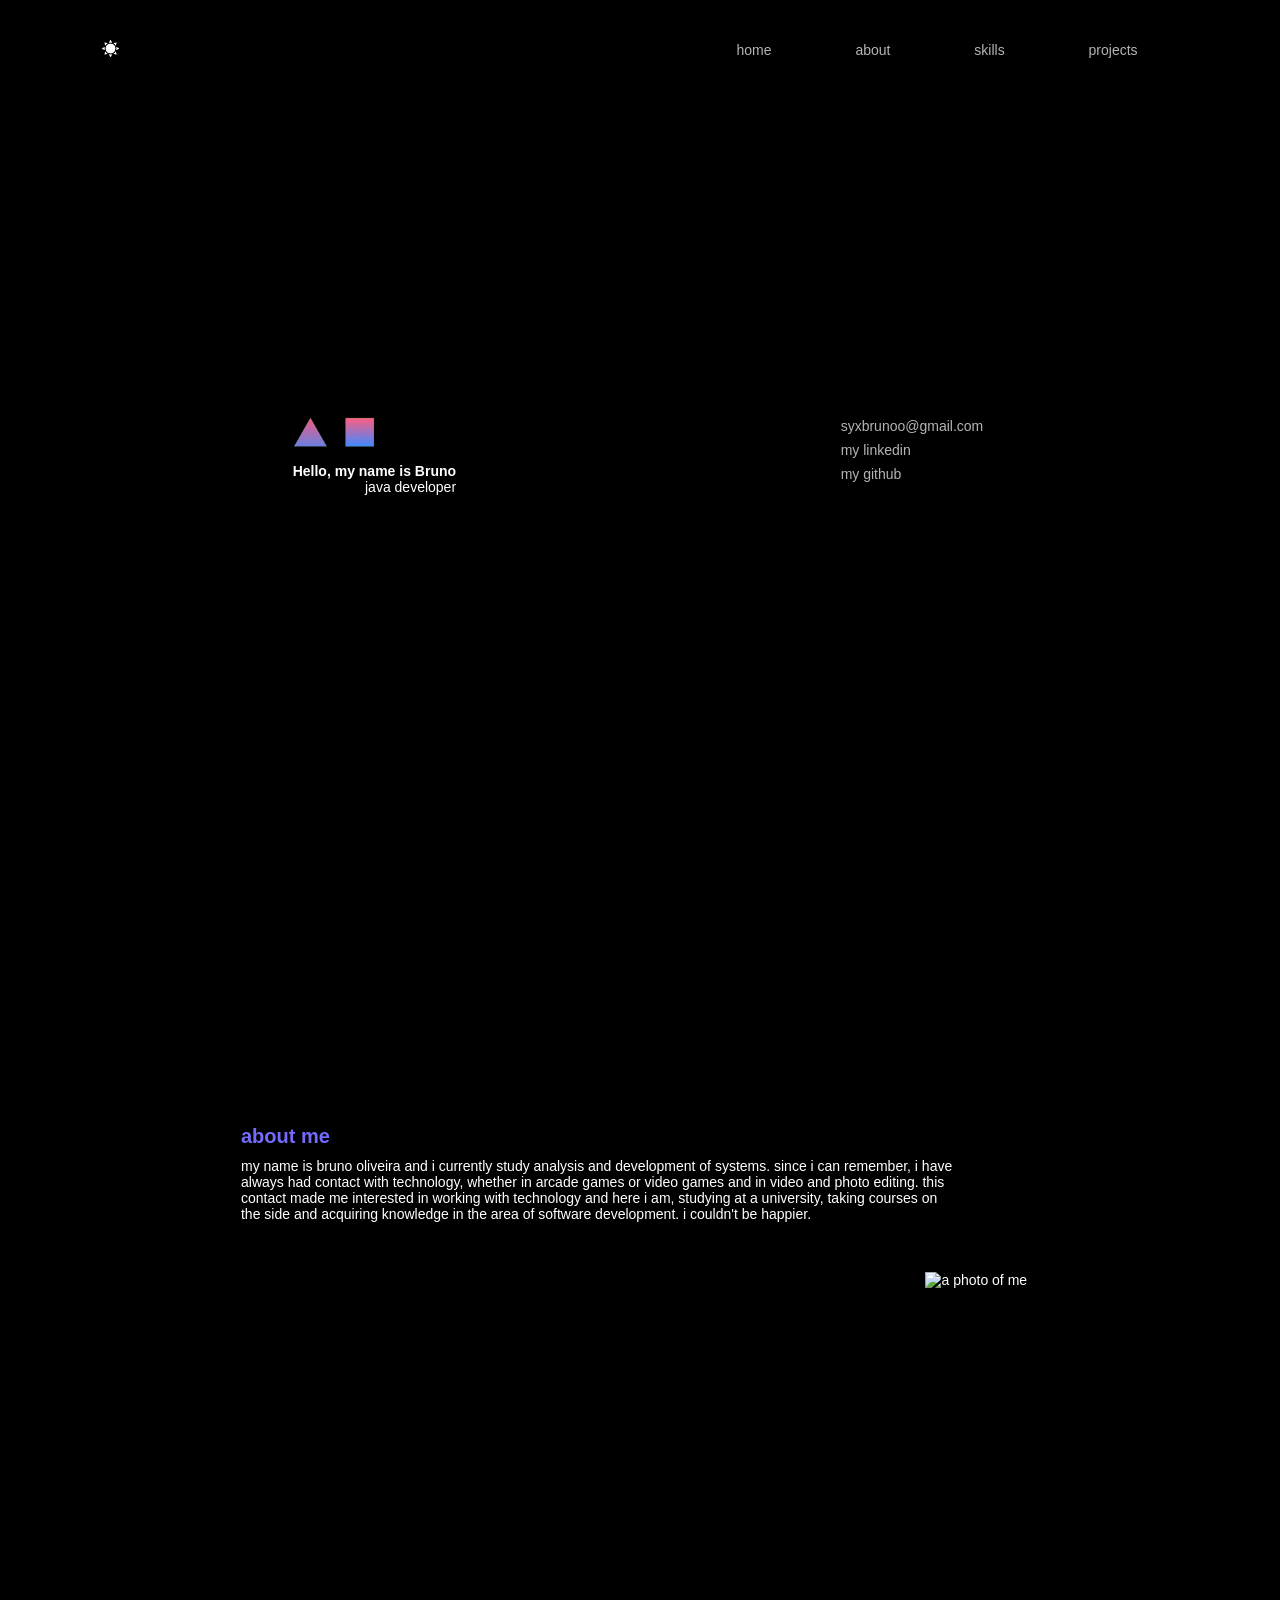
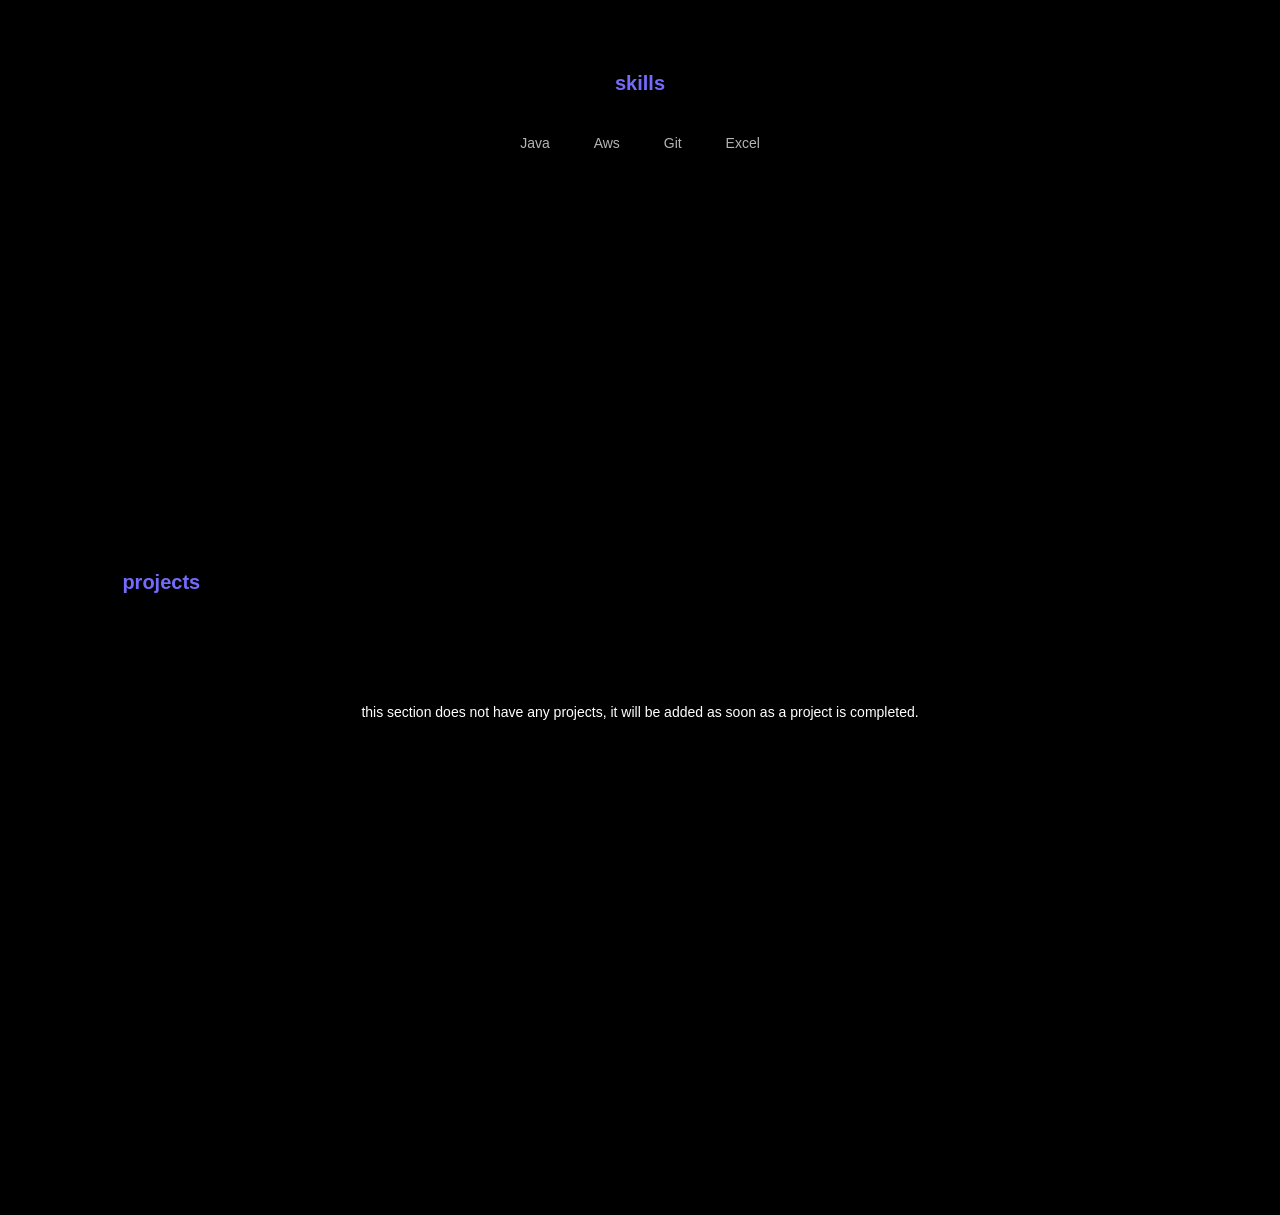
==== portfolio/index.html @ adb59bcd "comit" ====
<!DOCTYPE html>
<html lang="en">
<head>
    <meta charset="UTF-8">
    <meta name="viewport" content="width=device-width, initial-scale=1.0">
    <title>my portfolio</title>
    <link rel="stylesheet" href="style.css">
</head>
<body onload="loading()">
    <div id="loadingBody">
        <span id="loading"></span>
    </div>

    <div id="beforeLoading">
        <header id="header">
            <nav id="navBarContainer">
                <nav id="navBarFlex">
                    <picture>
                        <img src="image/sun.png" alt="sun or moon" height="17px" id="sunOrMoon" onclick="trocarImg()">
                    </picture>
                    <ul>
                        <li><a href="#home">home</a></li>
                        <li><a href="#about">about</a></li>
                        <li><a href="#skills">skills</a></li>
                        <li><a href="#projects">projects</a></li>
                    </ul>
                </nav>
            </nav>
        </header>
        <main>
            <section id="home">
                <div id="divApresentacao">
                    <div id="divShapes">
                        <img src="image/triangulo.png" alt="image shapes" height="35px" id="triangulo">
                        <img src="image/quadrado.png" alt="" height="35px" id="quadrado">
                    </div>
                    <h1>Hello, my name is Bruno</h1>
                    <p>java developer</p>
                </div>
                <div id="divApresentacaoLista">
                    <ul>
                        <li><a href="mailto:syxbrunoo@gmail.com">syxbrunoo@gmail.com</a></li>
                        <li><a href="https://www.linkedin.com/in/syxbrunoo/">my linkedin </a></li>
                        <li><a href="https://github.com/syxbruno">my github</a></li>
                    </ul>
                </div>
            </section>
            <section id="about">
                <div id="divAboutMeContainer">
                    <div id="divAboutMe">
                        <h2 class="title">about me</h2>
                        <p>my name is bruno oliveira and i currently study analysis and development of systems. since i can remember, i have always had contact with technology, whether in arcade games or video games and in video and photo editing. this contact made me interested in working with technology and here i am, studying at a university, taking courses on the side and acquiring knowledge in the area of software development. i couldn't be happier.</p>
                    </div>
                    <div id="divAboutMePhoto">
                        <picture>
                            <img src="" alt="a photo of me">
                        </picture>
                    </div>
                </div>
            </section>
            <section id="skills">
                <h2 class="title">skills</h2>
                <div>
                    <ul>
                        <li><a href="#">Java</a></li>
                        <li><a href="#">Aws</a></li>
                        <li><a href="#">Git</a></li>
                        <li><a href="#">Excel</a></li>
                    </ul>
                </div>
            </section>
            <section id="projects">
                <div id="divProjects">
                    <h2 class="title">projects</h2>
                    <p>this section does not have any projects, it will be added as soon as a project is completed.</p>
                </div>
            </section>
        </main>
    </div>

    <script src="portfolio.js"></script>

</body>
</html>
---- portfolio/style.css ----
@charset "UTF-8";

* {
    margin: 0%;
    padding: 0%;

    font-family: Arial, Helvetica, sans-serif;
    font-size: 14px;

    scroll-behavior: smooth;
}

#beforeLoading {
    display: none;
}

#loadingBody {
    width: 100%;
    height: 100vh;
    display: flex;
    align-items: center;
    justify-content: center;
}

#loading {
    width: 40px;
    height: 40px;
    background-color: transparent;
    display: block;
    border: 9px solid #746afc;
    border-top: 9px solid transparent;
    border-radius: 50%;

    animation: loading 1s ease-in-out infinite;
}

@keyframes loading {
    0% {
        transform: rotate(0deg);
    }

    100% {
        transform: rotate(360deg);
    }
}

::-webkit-scrollbar {
    width: 6px;
}
::-webkit-scrollbar-thumb {
    background-color: #746afc;
    border-radius: 5px;
}

:root {
    --cor1: #ffffff;
    --cor2: #000000;
    --cor3: #ffffffb4;
    --cor4: #000000ad;

    --cor5: rgba(255, 255, 255, 0.062);
}

.tema-dark {
    --cor1: #000000;
    --cor2: #ffffff;
    --cor3: #0000009d;
    --cor4: #000000ad;

    --cor5: rgba(0, 0, 0, 0.219);
}

body {
    background-color: var(--cor2);
    color: var(--cor1);
    transition: .5s ease-in-out;
}




#navBarContainer {
    max-width: 1280px;
    margin: auto;
}

#navBarFlex {
    display: flex;
    align-items: center;
    justify-content: space-between;
}

header {
    width: 84%;
    padding: 40px 8%;
    position: fixed;
    top: 0;
    left: 0;
    transition: .5s ease-in-out;
}

header.rolagem {
    padding: 16px 8%;
    background-color: var(--cor5);
    backdrop-filter: blur(15px);
}

header img {
    cursor: pointer;
}

header ul > li {
    list-style-type: none;
    display: inline-block;
    margin: 0px 40px;
}

li > a {
    text-decoration: none;
    color: var(--cor3);
    transition: .25s ease-in-out;
}

li > a:hover {
    color: var(--cor1);
}




#home {
    display: flex;
    align-items: center;
    justify-content: space-around;
    padding: 45vh 8%;
}

#divApresentacao > p {
    float: right;
}

#divShapes {
    padding: 10px 0px;
}

#divShapes > img {
    padding-right: 10px;
}

#triangulo {
    transition: .5s ease-in-out;
}
#triangulo:hover {
    transform: translateX(10px);
}

#quadrado {
    transition: .5s ease-in-out;
}
#quadrado:hover {
    transform: translateX(10px);
}

#divApresentacaoLista > ul > li {
    list-style-type: none;
    padding: 4px;
}



#about {
    padding: 25vh 8%;
}

#divAboutMeContainer > div {
    display: inline-block;
    justify-content: center;
    align-items: center;
}

#divAboutMePhoto {
    float: right;
    margin-top: 50px;
    margin-right: 14%;
} 

#divAboutMe {
    max-width: 110vh;
}

#divAboutMe > h2 {
    margin: 0px 14%;
}

#divAboutMe > p {
    margin: 0px 14%;
    margin-top: 10px;
}




#skills {
    padding: 25vh 8%;
    text-align: center;
}

#skills ul > li {
    list-style-type: none;
    display: inline-block;
    margin: 40px 20px;
}




#projects {
    padding: 15vh 8%;
    margin-bottom: 30vh;
}

#divProjects > h2 {
    padding: 20px;
}

#divProjects > p {
    padding: 10vh 8%;
    text-align: center;
}




.title {
    font-size: 20px;
    color:  #746afc;
}
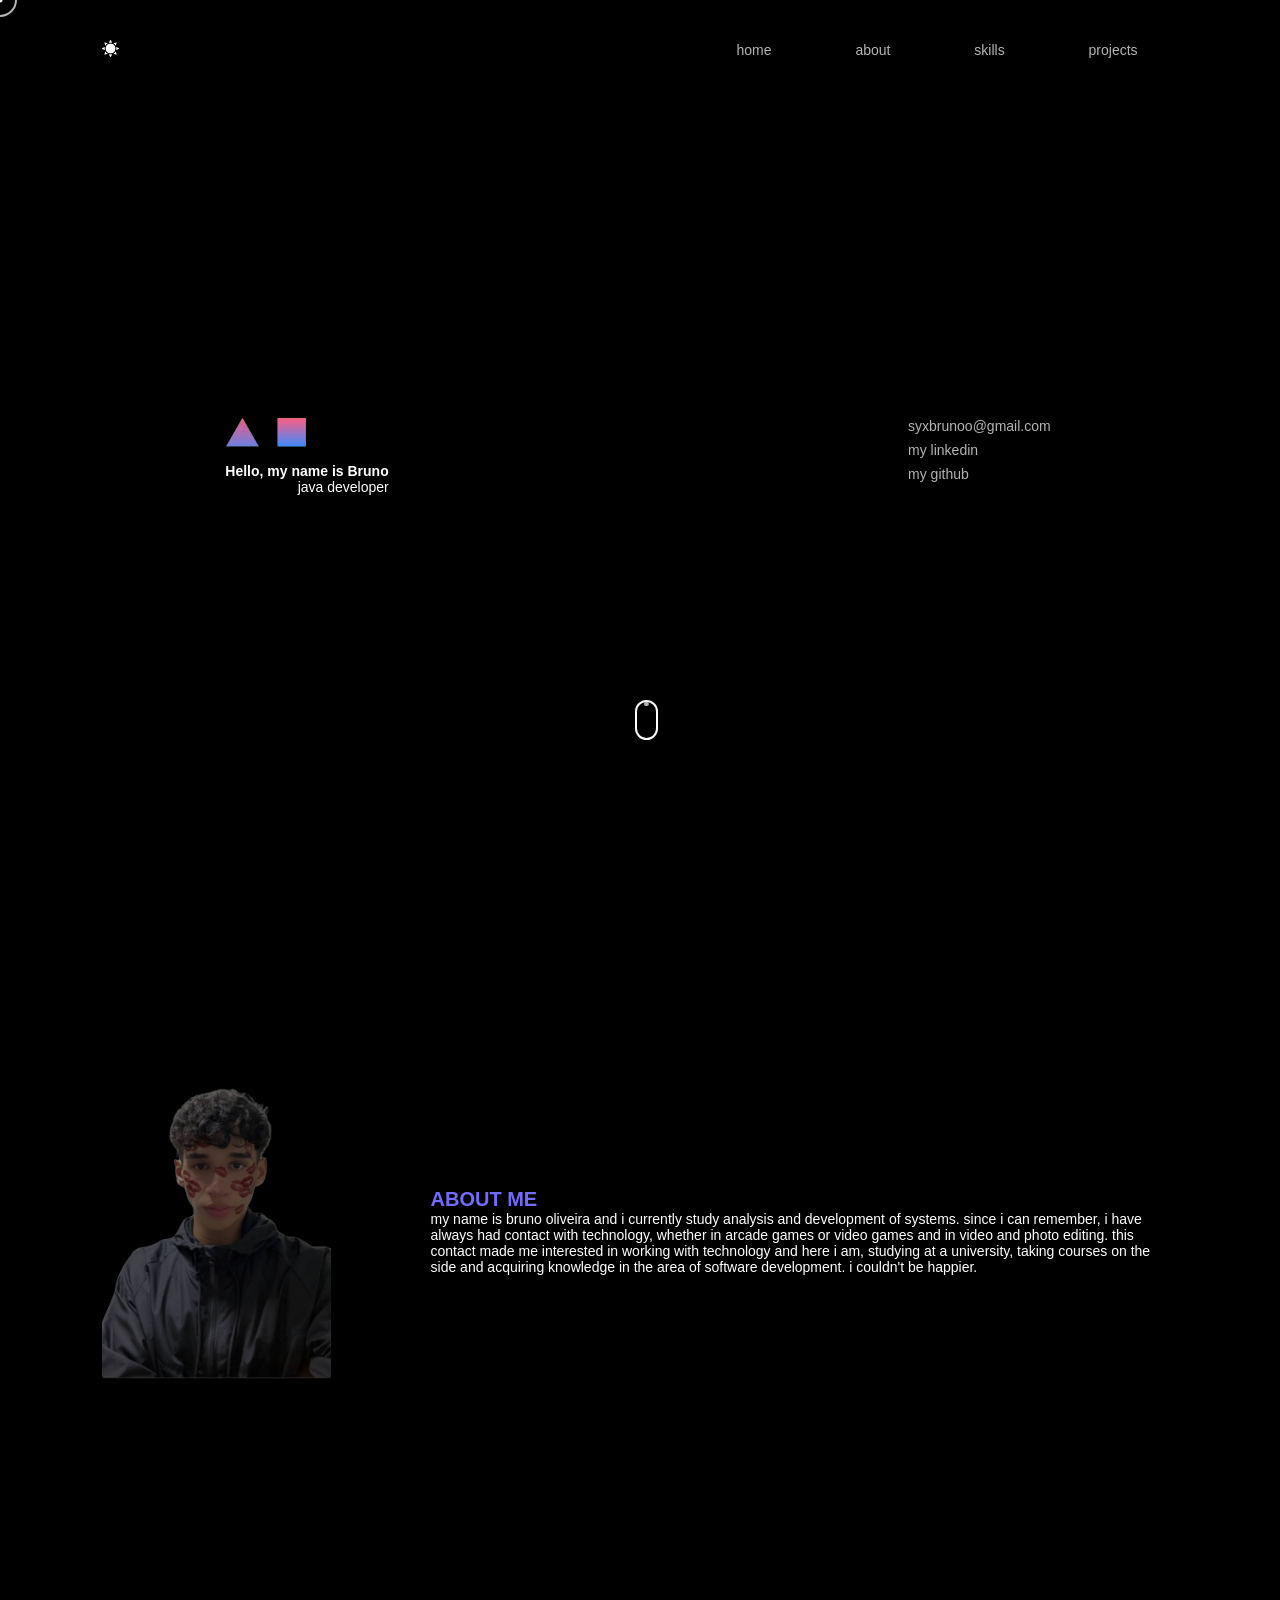
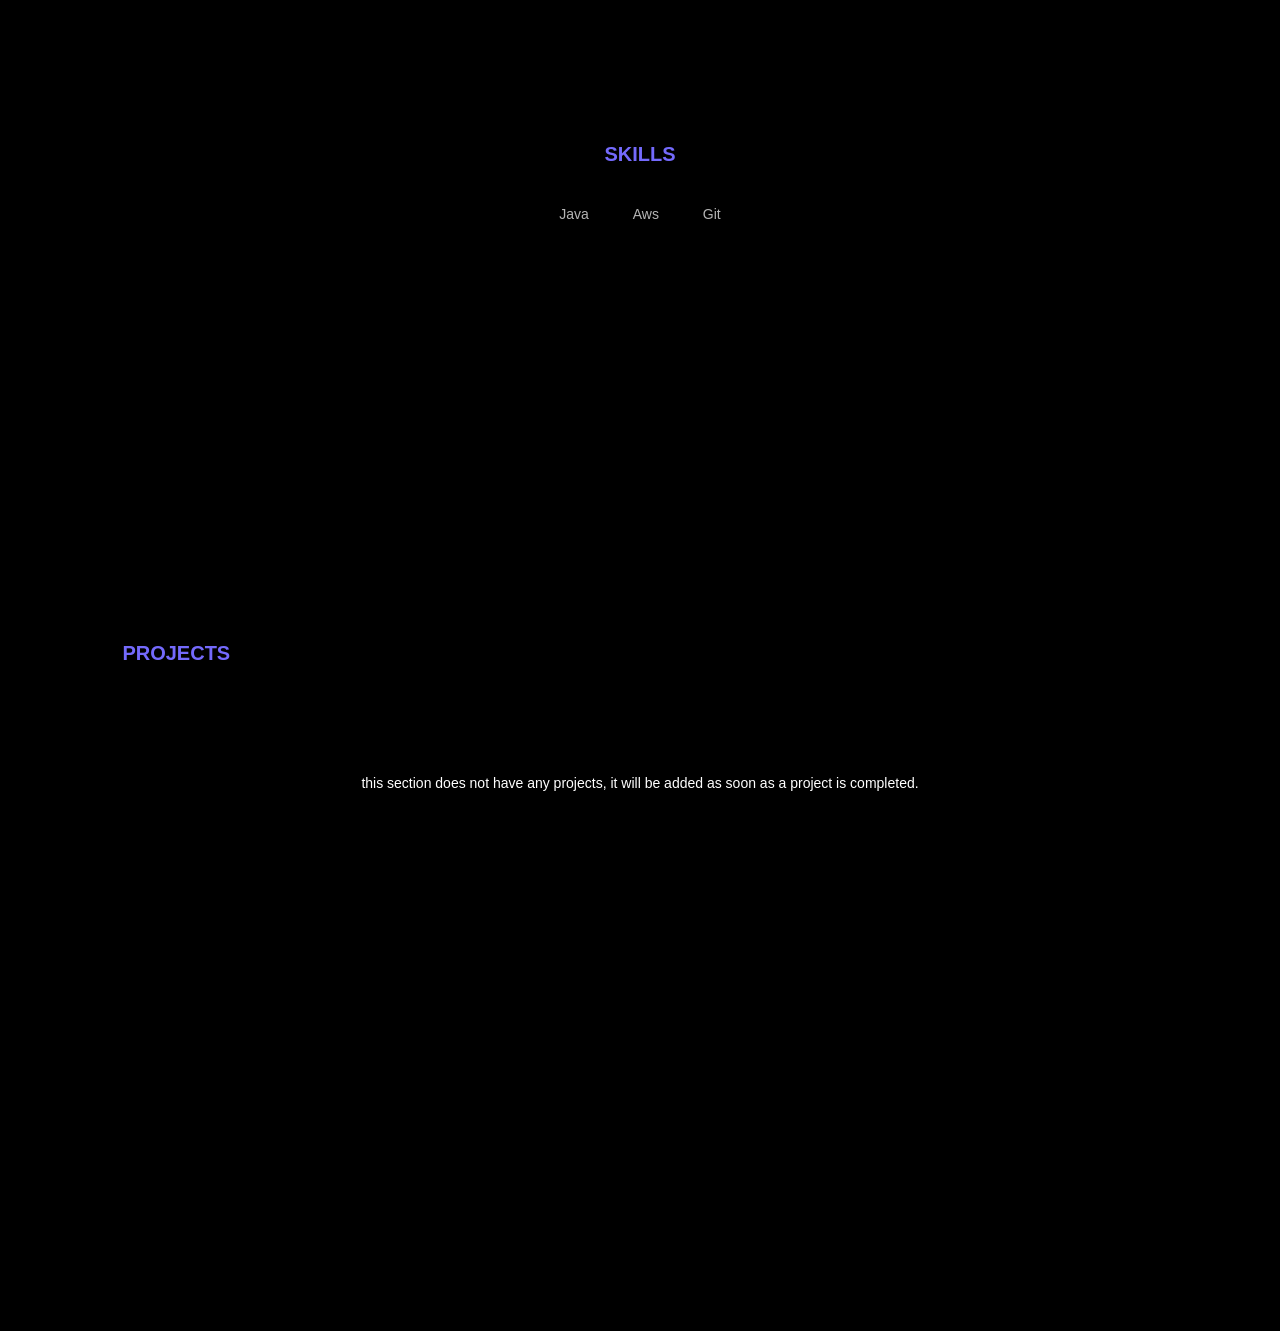
==== commit ee26aed7: "atualizaçao" ====
--- a/portfolio/index.html
+++ b/portfolio/index.html
@@ -7,6 +7,10 @@
     <link rel="stylesheet" href="style.css">
 </head>
 <body onload="loading()">
+
+    <div class="cursor-dot" data-cursor-dot></div>
+    <div class="cursor-outline" data-cursor-outline></div>
+
     <div id="loadingBody">
         <span id="loading"></span>
     </div>
@@ -18,6 +22,7 @@
                     <picture>
                         <img src="image/sun.png" alt="sun or moon" height="17px" id="sunOrMoon" onclick="trocarImg()">
                     </picture>
+
                     <ul>
                         <li><a href="#home">home</a></li>
                         <li><a href="#about">about</a></li>
@@ -26,9 +31,12 @@
                     </ul>
                 </nav>
             </nav>
+            
         </header>
         <main>
+
             <section id="home">
+
                 <div id="divApresentacao">
                     <div id="divShapes">
                         <img src="image/triangulo.png" alt="image shapes" height="35px" id="triangulo">
@@ -37,41 +45,53 @@
                     <h1>Hello, my name is Bruno</h1>
                     <p>java developer</p>
                 </div>
+
+                <div class="scrollIndicator"></div>
+
                 <div id="divApresentacaoLista">
                     <ul>
-                        <li><a href="mailto:syxbrunoo@gmail.com">syxbrunoo@gmail.com</a></li>
-                        <li><a href="https://www.linkedin.com/in/syxbrunoo/">my linkedin </a></li>
-                        <li><a href="https://github.com/syxbruno">my github</a></li>
+                        <li><a class="mylink" target="_blank" href="mailto:syxbrunoo@gmail.com">syxbrunoo@gmail.com</a></li>
+                        <li><a class="mylink" target="_blank" href="https://www.linkedin.com/in/syxbrunoo/">my linkedin </a></li>
+                        <li><a class="mylink" target="_blank" href="https://github.com/syxbruno">my github</a></li>
                     </ul>
-                </div>
-            </section>
-            <section id="about">
-                <div id="divAboutMeContainer">
-                    <div id="divAboutMe">
-                        <h2 class="title">about me</h2>
-                        <p>my name is bruno oliveira and i currently study analysis and development of systems. since i can remember, i have always had contact with technology, whether in arcade games or video games and in video and photo editing. this contact made me interested in working with technology and here i am, studying at a university, taking courses on the side and acquiring knowledge in the area of software development. i couldn't be happier.</p>
-                    </div>
-                    <div id="divAboutMePhoto">
-                        <picture>
-                            <img src="" alt="a photo of me">
-                        </picture>
+
+                    <div class="modal" id="modal">
+                        <div class="modal-content">
+                            <p>You will be directed to an external link on this website, can we continue?</p>
+
+                            <button id="confirmButton">yes</button>
+                            <button id="cancelButton">no</button>
+                        </div>
                     </div>
                 </div>
             </section>
+
+            <section id="about">
+                <div id="divAboutMeContainer">
+                    <div id="divAboutMePhoto">
+                        <img src="image/mypicture.png" alt="me picture" id="myPhoto" height="300px">
+                    </div>
+
+                    <div id="divAboutMe">
+                        <h2 class="title">ABOUT ME</h2>
+                        <p>my name is bruno oliveira and i currently study analysis and development of systems. since i can remember, i have always had contact with technology, whether in arcade games or video games and in video and photo editing. this contact made me interested in working with technology and here i am, studying at a university, taking courses on the side and acquiring knowledge in the area of software development. i couldn't be happier.</p>
+                    </div>
+                </div>
+            </section>
+
             <section id="skills">
-                <h2 class="title">skills</h2>
+                <h2 class="title">SKILLS</h2>
                 <div>
                     <ul>
                         <li><a href="#">Java</a></li>
                         <li><a href="#">Aws</a></li>
                         <li><a href="#">Git</a></li>
-                        <li><a href="#">Excel</a></li>
                     </ul>
                 </div>
             </section>
             <section id="projects">
                 <div id="divProjects">
-                    <h2 class="title">projects</h2>
+                    <h2 class="title">PROJECTS</h2>
                     <p>this section does not have any projects, it will be added as soon as a project is completed.</p>
                 </div>
             </section>
--- a/portfolio/style.css
+++ b/portfolio/style.css
@@ -9,6 +9,10 @@
 
     scroll-behavior: smooth;
 }
+
+
+
+
 
 #beforeLoading {
     display: none;
@@ -44,6 +48,68 @@
     }
 }
 
+
+
+
+
+.modal {
+    display: none;
+    position: fixed;
+    z-index: 1;
+    left: 0;
+    top: 0;
+    width: 100%;
+    height: 100%;
+    background-color: rgba(0, 0, 0, 0.5);
+}
+
+.modal-content {
+    background-color: rgba(255, 255, 255, 0.13);
+    padding: 20px;
+    border-radius: 5px;
+    width: 300px;
+    margin: 20% auto;
+    text-align: center;
+    backdrop-filter: blur(4px);
+}
+
+.modal-content > p {
+    color: white;
+    padding: 10px;
+}
+
+button {
+    height: 25px;
+    width: 60px;
+    padding: 5px;
+    margin: 15px;
+    border: none;
+    border-radius: 7px;
+    background-image: linear-gradient(to right, #3E8BFF 25%, #FF5E84);
+    background-size: 160% 100%;
+    color: rgba(255, 255, 255, 0.438);
+    transition: .3s ease-in-out;
+    animation: animatedGradient 2s infinite alternate;
+}
+
+@keyframes animatedGradient {
+    0% {
+        background-position-x: 0%;
+    }
+
+    100% {
+        background-position-x: 100%;
+    }
+}
+
+button:hover {
+    color: rgb(255, 255, 255);
+}
+
+
+
+
+
 ::-webkit-scrollbar {
     width: 6px;
 }
@@ -51,6 +117,10 @@
     background-color: #746afc;
     border-radius: 5px;
 }
+
+
+
+
 
 :root {
     --cor1: #ffffff;
@@ -70,6 +140,10 @@
     --cor5: rgba(0, 0, 0, 0.219);
 }
 
+
+
+
+
 body {
     background-color: var(--cor2);
     color: var(--cor1);
@@ -79,6 +153,34 @@
 
 
 
+
+.cursor-dot {
+    width: 5px;
+    height: 5px;
+    background-color: var(--cor1);
+}
+
+.cursor-outline {
+    width: 30px;
+    height: 30px;
+    border: 2px solid var(--cor3);
+}
+
+.cursor-dot,
+.cursor-outline {
+    position: fixed;
+    top: 0;
+    left: 0;
+    transform: translate(-50%, -50%);
+    border-radius: 50%;
+    z-index: 1;
+    pointer-events: none;
+}
+
+
+
+
+
 #navBarContainer {
     max-width: 1280px;
     margin: auto;
@@ -88,6 +190,10 @@
     display: flex;
     align-items: center;
     justify-content: space-between;
+}
+
+#sunOrMoon {
+    cursor: pointer;
 }
 
 header {
@@ -105,10 +211,6 @@
     backdrop-filter: blur(15px);
 }
 
-header img {
-    cursor: pointer;
-}
-
 header ul > li {
     list-style-type: none;
     display: inline-block;
@@ -124,6 +226,7 @@
 li > a:hover {
     color: var(--cor1);
 }
+
 
 
 
@@ -166,42 +269,63 @@
     padding: 4px;
 }
 
+.scrollIndicator {
+    top: 30vh;
+    width: 1.4em;
+    height: 2.6em;
+    border: 2px solid var(--cor1);
+    border-radius: 30px;
+    position: relative;
+    z-index: -1;
+}
+
+.scrollIndicator::before {
+    content: '';
+    width: 0.3em;
+    height: 0.3em;
+    border-radius: 50%;
+    background: var(--cor3);
+    position: absolute;
+    left: 50%;
+    transform: translateX(-50%);
+    animation: scroll 1.1s infinite;
+}
+
+@keyframes scroll {
+    0% {
+        bottom: 70%;
+        opacity: 1;
+    }
+
+    100% {
+        bottom: 10%;
+        opacity: 0;
+    }
+}
+
+
+
 
 
 #about {
-    padding: 25vh 8%;
-}
-
-#divAboutMeContainer > div {
-    display: inline-block;
-    justify-content: center;
+    padding: 20vh 8%;
+}
+
+#divAboutMeContainer {
+    display: flex;
     align-items: center;
 }
 
 #divAboutMePhoto {
-    float: right;
-    margin-top: 50px;
-    margin-right: 14%;
-} 
-
-#divAboutMe {
-    max-width: 110vh;
-}
-
-#divAboutMe > h2 {
-    margin: 0px 14%;
-}
-
-#divAboutMe > p {
-    margin: 0px 14%;
-    margin-top: 10px;
-}
+    margin-right: 100px;
+}
+
 
 
 
 
 #skills {
-    padding: 25vh 8%;
+    padding: 20vh 8%;
     text-align: center;
 }
 
@@ -214,8 +338,9 @@
 
 
 
+
 #projects {
-    padding: 15vh 8%;
+    padding: 20vh 8%;
     margin-bottom: 30vh;
 }
 
@@ -227,6 +352,7 @@
     padding: 10vh 8%;
     text-align: center;
 }
+
 
 
 
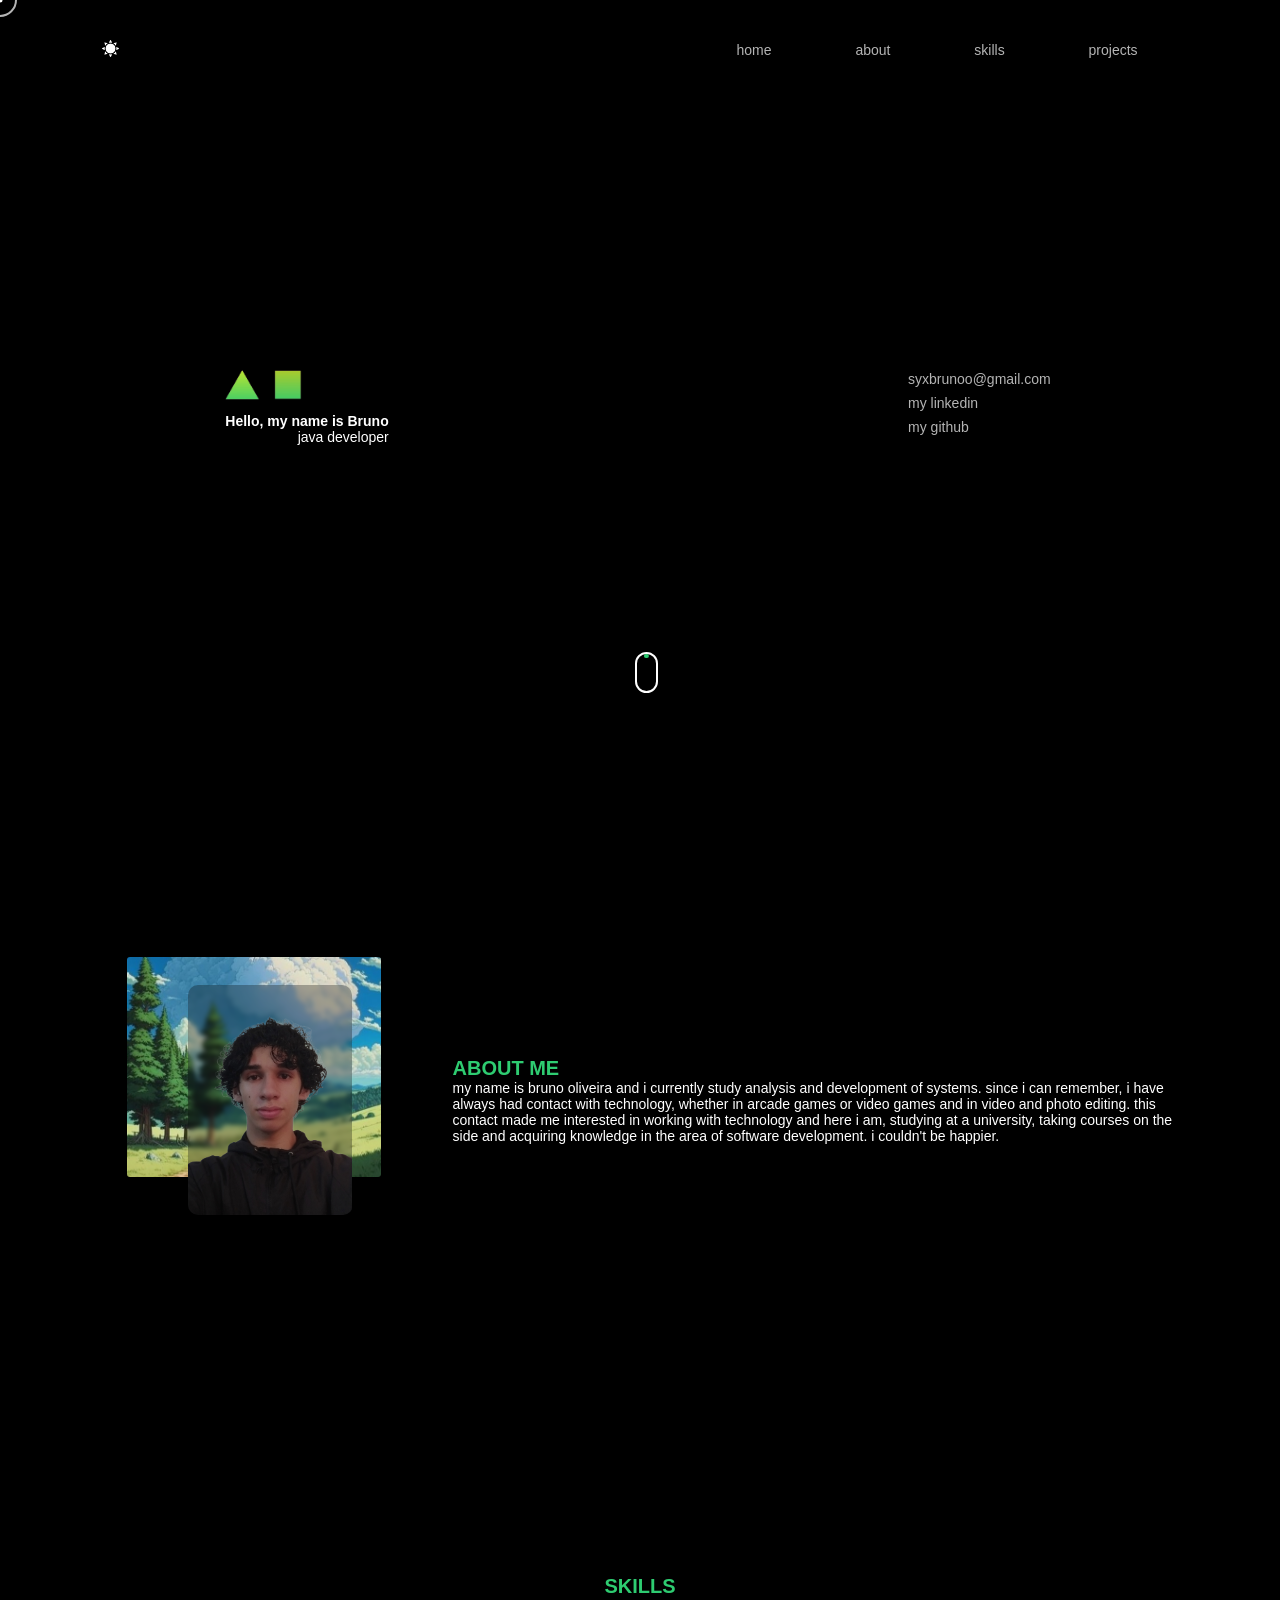
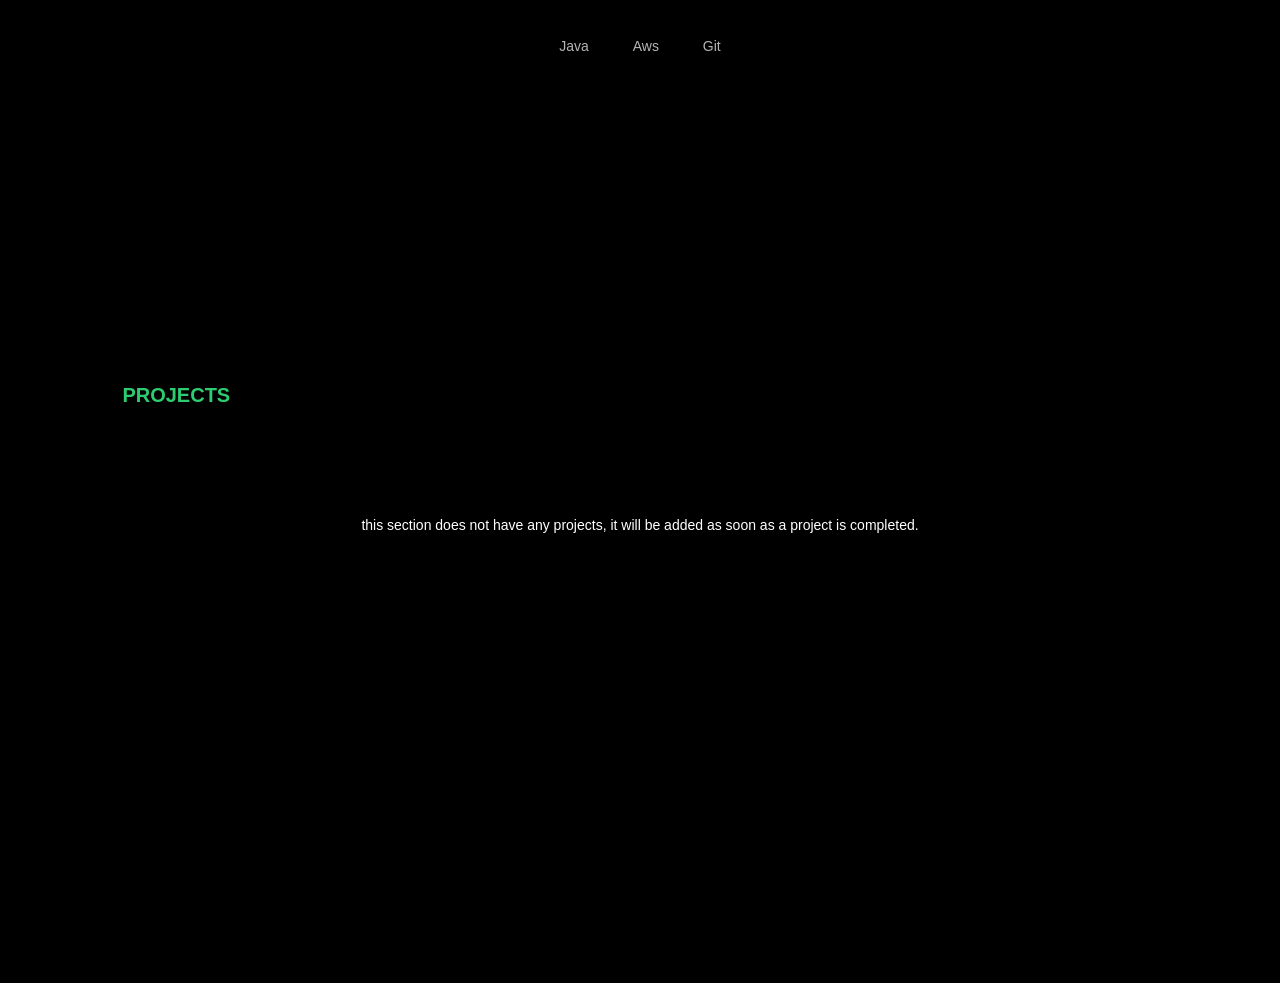
==== commit b51d0760: "atualização" ====
--- a/portfolio/index.html
+++ b/portfolio/index.html
@@ -39,8 +39,8 @@
 
                 <div id="divApresentacao">
                     <div id="divShapes">
-                        <img src="image/triangulo.png" alt="image shapes" height="35px" id="triangulo">
-                        <img src="image/quadrado.png" alt="" height="35px" id="quadrado">
+                        <img src="image/trianguloverde.png" alt="image shapes" height="30px" id="triangulo">
+                        <img src="image/quadradoverde.png" alt="" height="30px" id="quadrado">
                     </div>
                     <h1>Hello, my name is Bruno</h1>
                     <p>java developer</p>
@@ -69,8 +69,10 @@
             <section id="about">
                 <div id="divAboutMeContainer">
                     <div id="divAboutMePhoto">
-                        <img src="image/mypicture.png" alt="me picture" id="myPhoto" height="300px">
+                        <img src="image/mypicture.png" alt="me picture" id="myPhoto" height="230px">
                     </div>
+
+                    <img id="imageAnime" src="image/animeimage.jpg" alt="anime image" height="220px">
 
                     <div id="divAboutMe">
                         <h2 class="title">ABOUT ME</h2>
--- a/portfolio/style.css
+++ b/portfolio/style.css
@@ -31,7 +31,7 @@
     height: 40px;
     background-color: transparent;
     display: block;
-    border: 9px solid #746afc;
+    border: 9px solid #2ecc71;
     border-top: 9px solid transparent;
     border-radius: 50%;
 
@@ -85,7 +85,7 @@
     margin: 15px;
     border: none;
     border-radius: 7px;
-    background-image: linear-gradient(to right, #3E8BFF 25%, #FF5E84);
+    background-image: linear-gradient(to right, #2ecc71 25%, #aacc2e);
     background-size: 160% 100%;
     color: rgba(255, 255, 255, 0.438);
     transition: .3s ease-in-out;
@@ -114,7 +114,7 @@
     width: 6px;
 }
 ::-webkit-scrollbar-thumb {
-    background-color: #746afc;
+    background-color: #2ecc71;
     border-radius: 5px;
 }
 
@@ -173,7 +173,7 @@
     left: 0;
     transform: translate(-50%, -50%);
     border-radius: 50%;
-    z-index: 1;
+    z-index: 100;
     pointer-events: none;
 }
 
@@ -203,6 +203,7 @@
     top: 0;
     left: 0;
     transition: .5s ease-in-out;
+    z-index: 10;
 }
 
 header.rolagem {
@@ -235,7 +236,7 @@
     display: flex;
     align-items: center;
     justify-content: space-around;
-    padding: 45vh 8%;
+    padding: 40vh 8%;
 }
 
 #divApresentacao > p {
@@ -284,7 +285,7 @@
     width: 0.3em;
     height: 0.3em;
     border-radius: 50%;
-    background: var(--cor3);
+    background: #2ecc71;
     position: absolute;
     left: 50%;
     transform: translateX(-50%);
@@ -312,12 +313,31 @@
 }
 
 #divAboutMeContainer {
+    position: relative;
     display: flex;
     align-items: center;
 }
 
 #divAboutMePhoto {
+    height: 230px;
     margin-right: 100px;
+    margin-left: 8%;
+    border-radius: 10px;
+    background-color: rgba(0, 0, 0, 0.288);
+    backdrop-filter: blur(2px);
+    z-index: 1;
+}
+
+#myPhoto {
+    border-radius: 10px;
+}
+
+#imageAnime {
+    position: absolute;
+    border-radius: 3px;
+    top: -28px;
+    left: 25px;
+    z-index: 0;
 }
 
 
@@ -340,7 +360,7 @@
 
 
 #projects {
-    padding: 20vh 8%;
+    padding: 10vh 8%;
     margin-bottom: 30vh;
 }
 
@@ -359,5 +379,5 @@
 
 .title {
     font-size: 20px;
-    color:  #746afc;
+    color:  #2ecc71;
 }
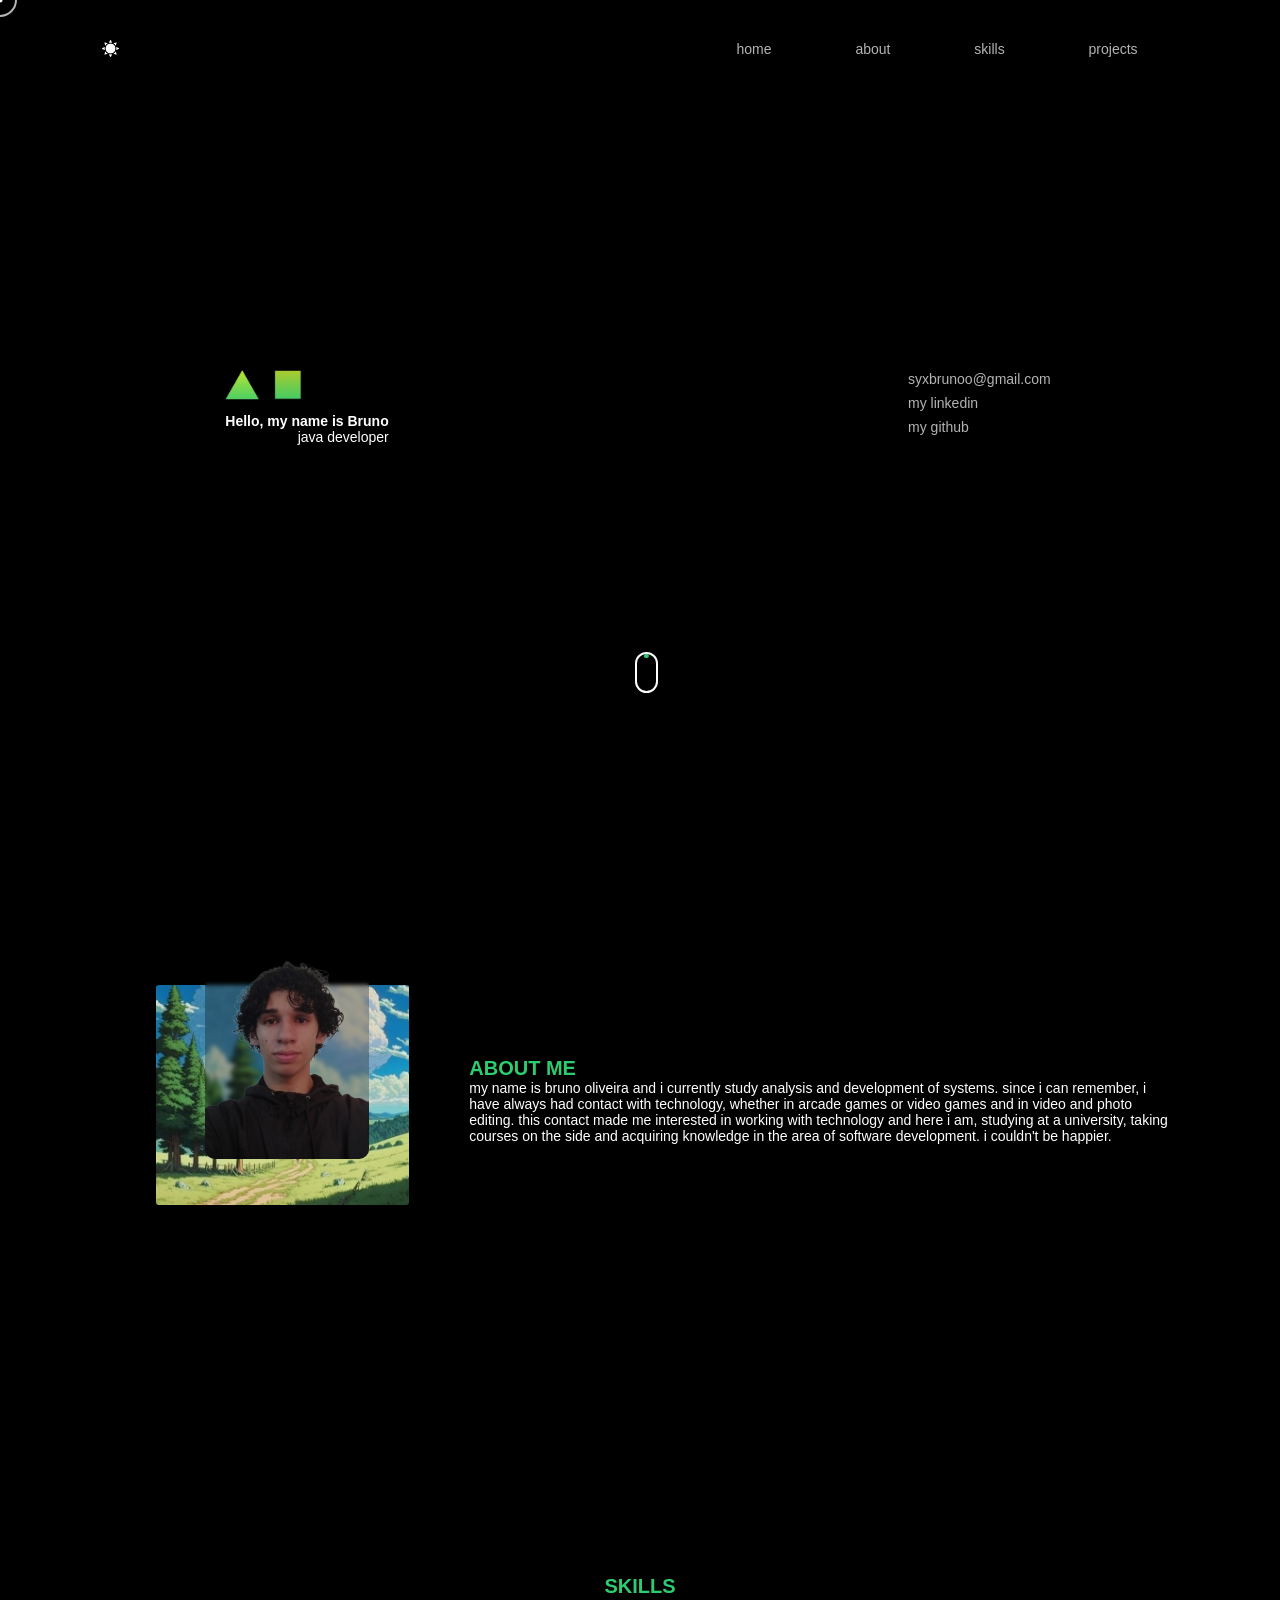
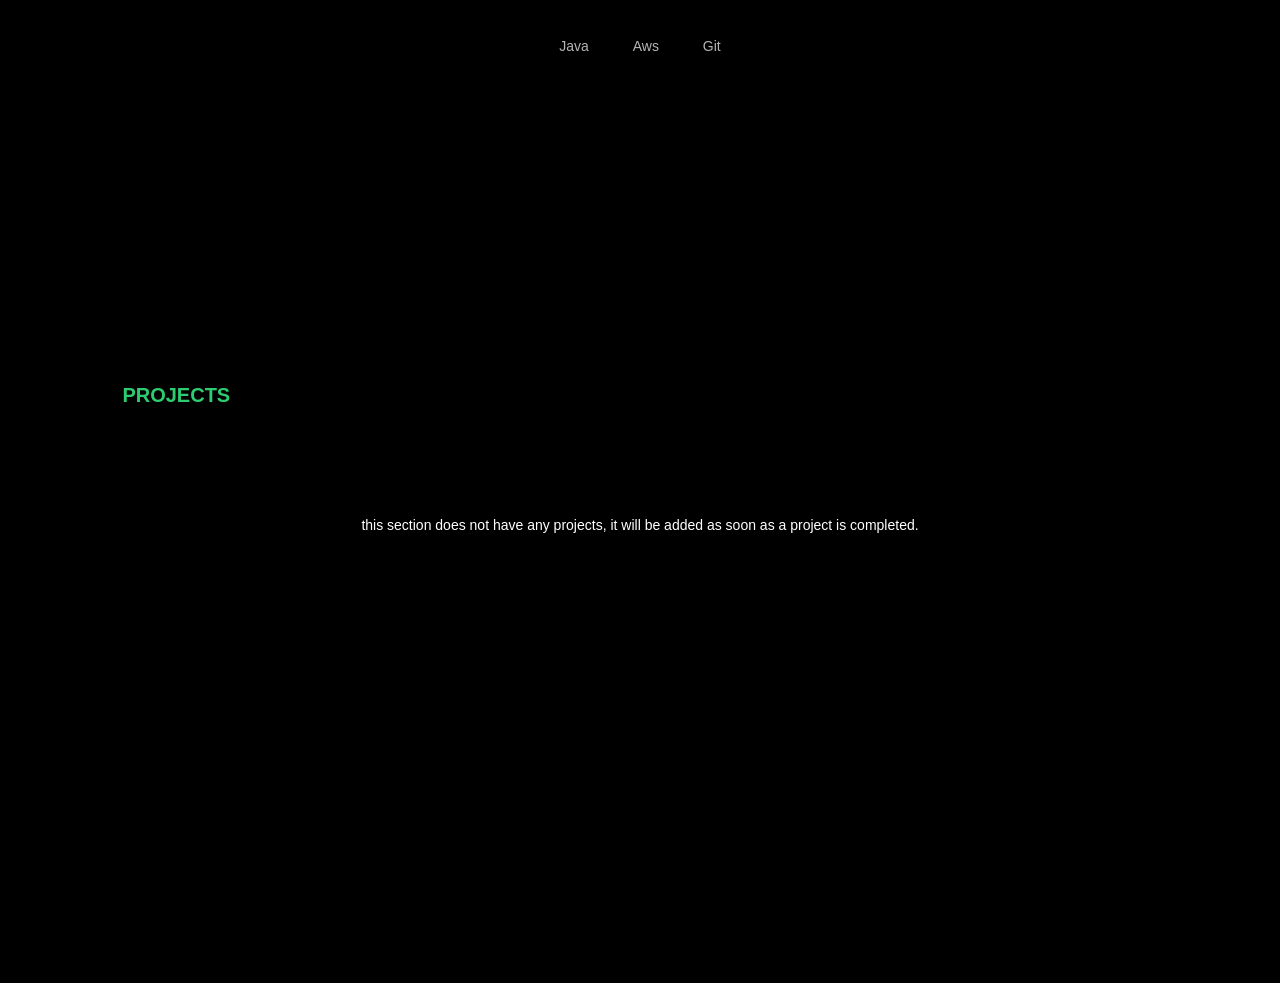
==== commit 55e9c991: "finalização" ====
--- a/portfolio/index.html
+++ b/portfolio/index.html
@@ -5,6 +5,7 @@
     <meta name="viewport" content="width=device-width, initial-scale=1.0">
     <title>my portfolio</title>
     <link rel="stylesheet" href="style.css">
+    <link class="refreshStyleSheet" rel="stylesheet" href="mediaquery.css">
 </head>
 <body onload="loading()">
 
@@ -19,16 +20,17 @@
         <header id="header">
             <nav id="navBarContainer">
                 <nav id="navBarFlex">
-                    <picture>
-                        <img src="image/sun.png" alt="sun or moon" height="17px" id="sunOrMoon" onclick="trocarImg()">
-                    </picture>
 
-                    <ul>
-                        <li><a href="#home">home</a></li>
-                        <li><a href="#about">about</a></li>
-                        <li><a href="#skills">skills</a></li>
-                        <li><a href="#projects">projects</a></li>
-                    </ul>
+                    <img src="image/sun.png" alt="sun or moon" height="17px" id="sunOrMoon" onclick="trocarImg()">
+
+                    <nav id="itens">
+                        <ul>
+                            <li><a class="refreshLink" href="#home">home</a></li>
+                            <li><a class="refreshLink" href="#about">about</a></li>
+                            <li><a class="refreshLink" href="#skills">skills</a></li>
+                            <li><a class="refreshLink" href="#projects">projects</a></li>
+                        </ul>
+                    </nav>
                 </nav>
             </nav>
             
@@ -50,9 +52,9 @@
 
                 <div id="divApresentacaoLista">
                     <ul>
-                        <li><a class="mylink" target="_blank" href="mailto:syxbrunoo@gmail.com">syxbrunoo@gmail.com</a></li>
-                        <li><a class="mylink" target="_blank" href="https://www.linkedin.com/in/syxbrunoo/">my linkedin </a></li>
-                        <li><a class="mylink" target="_blank" href="https://github.com/syxbruno">my github</a></li>
+                        <li><a id="mylinkone" target="_blank" href="mailto:syxbrunoo@gmail.com">syxbrunoo@gmail.com</a></li>
+                        <li><a id="mylinktwo" target="_blank" href="https://www.linkedin.com/in/syxbrunoo/">my linkedin</a></li>
+                        <li><a id="mylinktree" target="_blank" href="https://github.com/syxbruno">my github</a></li>
                     </ul>
 
                     <div class="modal" id="modal">
@@ -69,10 +71,10 @@
             <section id="about">
                 <div id="divAboutMeContainer">
                     <div id="divAboutMePhoto">
+                        <img id="imageAnime" src="image/animeimage.jpg" alt="anime image" height="220px">
+
                         <img src="image/mypicture.png" alt="me picture" id="myPhoto" height="230px">
                     </div>
-
-                    <img id="imageAnime" src="image/animeimage.jpg" alt="anime image" height="220px">
 
                     <div id="divAboutMe">
                         <h2 class="title">ABOUT ME</h2>
--- a/portfolio/style.css
+++ b/portfolio/style.css
@@ -181,6 +181,10 @@
 
 
 
+#iten {
+    display: block;
+}
+
 #navBarContainer {
     max-width: 1280px;
     margin: auto;
@@ -194,6 +198,10 @@
 
 #sunOrMoon {
     cursor: pointer;
+}
+
+#iconMenu {
+    display: none;
 }
 
 header {
@@ -313,31 +321,37 @@
 }
 
 #divAboutMeContainer {
-    position: relative;
     display: flex;
     align-items: center;
 }
 
 #divAboutMePhoto {
     height: 230px;
-    margin-right: 100px;
-    margin-left: 8%;
+    margin-left: 5%;
+    margin-right: 60px;
+    z-index: 1;
+}
+
+#imageAnime {
+    position: relative;
+    border-radius: 3px;
+    top: 0;
+    left: 0;
+    z-index: -1;
+}
+
+#myPhoto {
+    float: right;
+    transform: translate(-40px, -31vh);
+    border-radius: 10px;
     border-radius: 10px;
     background-color: rgba(0, 0, 0, 0.288);
     backdrop-filter: blur(2px);
     z-index: 1;
 }
 
-#myPhoto {
-    border-radius: 10px;
-}
-
-#imageAnime {
-    position: absolute;
-    border-radius: 3px;
-    top: -28px;
-    left: 25px;
-    z-index: 0;
+#arrowIos {
+    display: none;
 }
 
 
@@ -380,4 +394,4 @@
 .title {
     font-size: 20px;
     color:  #2ecc71;
-}+}
--- a/portfolio/mediaquery.css
+++ b/portfolio/mediaquery.css
@@ -0,0 +1,60 @@
+@charset "UTF-8";
+
+@media screen and (max-width: 680px) {
+
+    header {
+        position: absolute;
+        width: 40px;
+        left: 39%;
+    }
+
+    header.rolagem {
+        background-color: transparent;
+        backdrop-filter: blur(0px);
+    }
+
+    #itens {
+        display: none;
+    }
+
+
+
+
+
+    #home {
+        padding-right: 10%;
+    }
+
+
+
+
+
+    #divAboutMeContainer {
+        display: flex;
+        text-align: center;
+        justify-content: center;
+        flex-direction: column;
+        height: 100vh;
+    }
+
+    #divAboutMePhoto {
+        width: 100px;
+        position: relative;
+        display: flex;
+        justify-content: center;
+        align-items: center;
+        transform: translate(15vh, -25vh)
+    }
+
+    #myPhoto {
+        transform: translate(-204px, 20px);
+    }
+
+
+
+
+
+    #skills {
+        padding-top: 0;
+    }
+}
